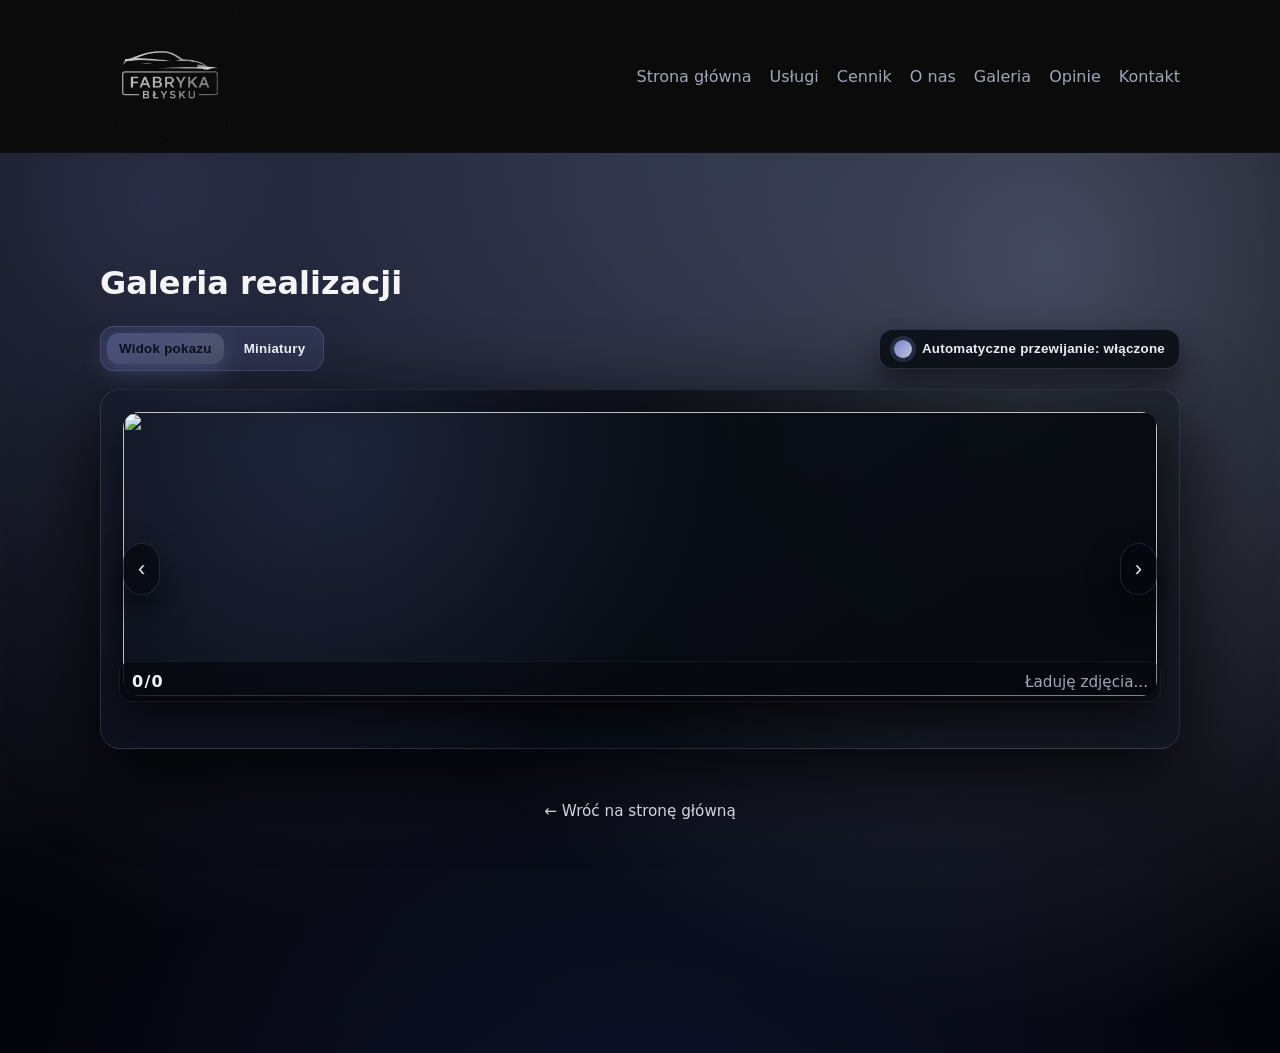
==== gallery.html @ 0827784a "Upload wersji WEBP projektu fabryka_blysku" ====
<!DOCTYPE html>
<html lang="pl">
<head>
    <meta charset="UTF-8">
    <title>Galeria - Fabryka Błysku</title>
    <meta name="viewport" content="width=device-width, initial-scale=1">
    <link rel="icon" type="image/svg+xml" href="assets/favicon.svg">
    <link rel="stylesheet" href="style.css">
    <style>
        .gallery-page {
            min-height: 100vh;
            background:
                radial-gradient(circle at 12% 5%, rgba(158, 167, 255, 0.22) 0, transparent 52%),
                radial-gradient(circle at 82% 12%, rgba(192, 203, 255, 0.32) 0, transparent 58%),
                radial-gradient(circle at 50% 120%, rgba(37, 46, 113, 0.35) 0, transparent 55%);
            color: var(--color-text, #e5e7eb);
            padding-top: 90px;
            padding-bottom: 40px;
        }

        .gallery-wrapper {
            max-width: 1120px;
            margin: 0 auto;
            padding: 0 20px;
        }

        .gallery-header {
            margin-bottom: 24px;
        }

        .gallery-header h1 {
            font-size: 2rem;
            margin-bottom: 8px;
        }

        .gallery-header p {
            color: var(--color-text-muted, #9ca3af);
            max-width: 48rem;
        }

        .gallery-shell {
            display: flex;
            flex-direction: column;
            gap: 18px;
        }

        .gallery-toolbar {
            display: flex;
            justify-content: space-between;
            align-items: center;
            gap: 14px;
            flex-wrap: wrap;
        }

        .gallery-autoplay-toggle {
            display: inline-flex;
            align-items: center;
            gap: 10px;
            background: rgba(5, 8, 14, 0.78);
            border: 1px solid rgba(148, 163, 255, 0.22);
            color: var(--color-primary-strong, #e5e7eb);
            padding: 10px 14px;
            border-radius: 14px;
            cursor: pointer;
            box-shadow: 0 14px 30px rgba(0, 0, 0, 0.55);
            font-weight: 700;
            letter-spacing: 0.02em;
            transition: background 0.2s ease, transform 0.2s ease, box-shadow 0.2s ease;
        }

        .gallery-autoplay-toggle[aria-pressed="false"] {
            background: rgba(5, 8, 14, 0.5);
            color: var(--color-text-muted, #9ca3af);
        }

        .gallery-autoplay-toggle:hover {
            transform: translateY(-1px);
            box-shadow: 0 18px 40px rgba(0, 0, 0, 0.75);
        }

        .toggle-dot {
            width: 18px;
            height: 18px;
            border-radius: 999px;
            background: linear-gradient(135deg, rgba(148, 163, 255, 0.8), rgba(224, 231, 255, 0.9));
            box-shadow: 0 0 0 4px rgba(148, 163, 255, 0.18);
        }

        .gallery-autoplay-toggle[aria-pressed="false"] .toggle-dot {
            background: rgba(255, 255, 255, 0.4);
            box-shadow: 0 0 0 4px rgba(255, 255, 255, 0.12);
        }

        .gallery-view-switch {
            display: inline-flex;
            gap: 8px;
            background: rgba(148, 163, 255, 0.12);
            padding: 6px;
            border-radius: 14px;
            border: 1px solid rgba(192, 203, 255, 0.16);
        }

        .gallery-chip {
            border: none;
            background: transparent;
            color: var(--color-primary-strong, #e5e7eb);
            padding: 8px 12px;
            border-radius: 12px;
            cursor: pointer;
            font-weight: 600;
            letter-spacing: 0.02em;
            transition: background 0.18s ease, transform 0.18s ease, color 0.18s ease;
        }

        .gallery-chip.is-active {
            background: linear-gradient(135deg, rgba(148, 163, 255, 0.28), rgba(224, 231, 255, 0.18));
            color: #0b1020;
            box-shadow: 0 10px 26px rgba(148, 163, 255, 0.26);
        }

        .gallery-slider {
            position: relative;
            border-radius: 20px;
            overflow: hidden;
            background: radial-gradient(circle at 12% 18%, rgba(148, 163, 255, 0.18), transparent 42%),
                        radial-gradient(circle at 86% 6%, rgba(255, 255, 255, 0.12), transparent 50%),
                        linear-gradient(145deg, rgba(5, 8, 14, 0.94), rgba(10, 15, 26, 0.96));
            box-shadow: 0 24px 80px rgba(0, 0, 0, 0.85);
            border: 1px solid rgba(192, 203, 255, 0.12);
            display: grid;
            grid-template-rows: 1fr auto;
            height: var(--active-height, auto);
            max-height: min(88vh, 820px);
            min-height: 360px;
            transition: height 0.35s ease;
        }

        .gallery-visual {
            position: relative;
            width: 100%;
            height: 100%;
            display: grid;
            place-items: center;
            padding: clamp(12px, 2vw, 22px);
        }

        #gallery-active-image {
            width: 100%;
            height: 100%;
            max-width: 100%;
            max-height: 100%;
            object-fit: contain !important;
            object-position: center center;
            border-radius: 16px;
            background: radial-gradient(circle at 20% 16%, rgba(148, 163, 255, 0.15), transparent 44%),
                        linear-gradient(145deg, rgba(10, 15, 24, 0.9), rgba(5, 8, 14, 0.94));
            box-shadow: 0 18px 48px rgba(0, 0, 0, 0.85);
            display: block;
        }

        .gallery-caption {
            position: absolute;
            left: 18px;
            right: 18px;
            bottom: 16px;
            display: flex;
            justify-content: space-between;
            align-items: center;
            gap: 12px;
            background: linear-gradient(90deg, rgba(5, 8, 14, 0.85), rgba(5, 8, 14, 0.3));
            border-radius: 12px;
            padding: 10px 12px;
            border: 1px solid rgba(255, 255, 255, 0.06);
        }

        .gallery-counter {
            font-weight: 700;
            color: var(--color-primary-strong, #e5e7eb);
            letter-spacing: 0.08em;
        }

        .gallery-name {
            color: var(--color-text-muted, #9ca3af);
            font-size: 0.95rem;
            white-space: nowrap;
            overflow: hidden;
            text-overflow: ellipsis;
        }

        .gallery-slider-nav {
            position: absolute;
            inset: 0;
            display: flex;
            align-items: center;
            justify-content: space-between;
            pointer-events: none;
            padding: 14px;
        }

        .gallery-arrow {
            pointer-events: auto;
            border: none;
            background: rgba(5, 8, 14, 0.72);
            padding: 12px 14px;
            border-radius: 999px;
            color: #e5e7eb;
            font-size: 22px;
            cursor: pointer;
            margin: 0 8px;
            transition: background 0.2s, transform 0.2s, box-shadow 0.2s;
            border: 1px solid rgba(148, 163, 255, 0.18);
            box-shadow: 0 16px 30px rgba(0, 0, 0, 0.6);
        }

        .gallery-arrow:hover {
            background: rgba(5, 8, 14, 0.95);
            transform: translateY(-1px);
            box-shadow: 0 20px 36px rgba(0, 0, 0, 0.75);
        }

        .gallery-dots {
            display: flex;
            gap: 8px;
            justify-content: center;
            padding: 12px 14px 18px;
        }

        .gallery-dot {
            width: 10px;
            height: 10px;
            border-radius: 999px;
            background: rgba(148, 163, 255, 0.25);
            border: 1px solid rgba(192, 203, 255, 0.12);
            transition: transform 0.18s ease, background 0.18s ease;
        }

        .gallery-dot.is-active {
            transform: scale(1.2);
            background: linear-gradient(135deg, rgba(148, 163, 255, 0.9), rgba(224, 231, 255, 0.75));
        }

        .gallery-thumbs {
            display: grid;
            grid-template-columns: repeat(auto-fill, minmax(160px, 1fr));
            gap: 12px;
            margin-top: 6px;
        }

        .gallery-thumb {
            position: relative;
            border-radius: 14px;
            overflow: hidden;
            border: 1px solid rgba(148, 163, 255, 0.3);
            background: linear-gradient(145deg, rgba(5, 8, 14, 0.98), rgba(12, 18, 30, 0.92));
            padding: 6px;
            cursor: pointer;
            transition: transform 0.16s ease, box-shadow 0.16s ease, border-color 0.16s ease;
            display: grid;
            place-items: center;
        }

        .gallery-thumb img {
            width: 100%;
            height: 100%;
            object-fit: cover;
            border-radius: 10px;
        }

        .gallery-thumb:hover {
            transform: translateY(-3px);
            border-color: rgba(224, 231, 255, 0.55);
            box-shadow: 0 16px 32px rgba(0, 0, 0, 0.7);
        }

        .gallery-thumb.is-active::after {
            content: "";
            position: absolute;
            inset: 6px;
            border: 2px solid rgba(224, 231, 255, 0.8);
            border-radius: 10px;
            pointer-events: none;
            box-shadow: 0 10px 26px rgba(148, 163, 255, 0.5);
        }

        .gallery-empty {
            color: var(--color-text-muted, #9ca3af);
            text-align: center;
            grid-column: 1 / -1;
        }

        .gallery-back {
            margin-top: 28px;
            text-align: center;
        }

        .gallery-back a {
            text-decoration: none;
            color: var(--color-primary-strong, #e5e7eb);
            font-size: 0.95rem;
        }

        @media (max-width: 900px) {
            .gallery-slider {
                aspect-ratio: var(--active-ratio, 4 / 3);
            }
        }

        @media (max-width: 768px) {
            .gallery-header h1 {
                font-size: 1.4rem;
            }
            .gallery-toolbar {
                align-items: flex-start;
            }
            .gallery-hint {
                font-size: 0.9rem;
            }
            .gallery-thumb {
                padding: 4px;
            }
        }
    </style>
</head>
<body class="body-gallery">
    <header class="site-header">
        <nav class="nav" aria-label="Główna nawigacja">
            <div class="nav-logo">
                <a href="index.html" aria-label="Powrót na stronę główną">
                    <img src="assets/img/logo-fabryka-blysku.png" alt="Fabryka Błysku - logo" class="logo-img">
                </a>
            </div>
            <button class="nav-toggle" aria-label="Otwórz menu" aria-expanded="false">
                <span class="nav-toggle-bar"></span>
                <span class="nav-toggle-bar"></span>
                <span class="nav-toggle-bar"></span>
            </button>
            <ul class="nav-links">
                <li><a href="index.html#start">Strona główna</a></li>
                <li><a href="index.html#uslugi">Usługi</a></li>
                <li><a href="index.html#cennik">Cennik</a></li>
                <li><a href="index.html#onas">O nas</a></li>
                <li><a href="gallery.html">Galeria</a></li>
                <li><a href="index.html#opinie">Opinie</a></li>
                <li><a href="index.html#kontakt">Kontakt</a></li>
            </ul>
        </nav>
    </header>

    <main class="gallery-page">
        <div class="gallery-wrapper">
            <header class="gallery-header">
                <h1>Galeria realizacji</h1>
            </header>

            <section aria-label="Pokaz slajdów z realizacjami" class="gallery-shell">
                <div class="gallery-toolbar">
                    <div class="gallery-view-switch" role="group" aria-label="Przełącz widok galerii">
                        <button class="gallery-chip is-active" type="button" data-view="slider">Widok pokazu</button>
                        <button class="gallery-chip" type="button" data-view="grid">Miniatury</button>
                    </div>
                    <button class="gallery-autoplay-toggle" type="button" aria-pressed="true" aria-label="Przełącz automatyczne przewijanie">
                        <span class="toggle-dot" aria-hidden="true"></span>
                        Automatyczne przewijanie: włączone
                    </button>
                </div>

                <div class="gallery-slider" id="gallery-slider" aria-live="polite">
                    <div class="gallery-visual">
                        <img id="gallery-active-image" src="" alt="" loading="lazy">
                        <div class="gallery-caption">
                            <span class="gallery-counter" id="gallery-counter">0/0</span>
                            <span class="gallery-name" id="gallery-name">Ładuję zdjęcia...</span>
                        </div>
                    </div>

                    <div class="gallery-slider-nav">
                        <button class="gallery-arrow" type="button" data-direction="prev" aria-label="Poprzednie zdjęcie">‹</button>
                        <button class="gallery-arrow" type="button" data-direction="next" aria-label="Następne zdjęcie">›</button>
                    </div>
                    <div class="gallery-dots" id="gallery-dots" aria-hidden="true"></div>
                </div>

                <div class="gallery-thumbs" id="gallery-thumbs" aria-label="Miniatury realizacji"></div>
            </section>

            <div class="gallery-back">
                <a href="index.html#start">← Wróć na stronę główną</a>
            </div>
        </div>
    </main>

    <script src="script.js"></script>
    <script src="gallery.js"></script>
</body>
</html>
---- style.css ----
﻿/* Zmienne i reset */
:root {
    --color-bg: #05070a;
    --color-bg-elevated: #0b0f16;
    --color-bg-soft: #10151f;
    --color-primary: #e0e7ff;
    --color-primary-strong: #f5f7ff;
    --color-accent: #9ea7ff;
    --color-accent-strong: #c0cbff;
    --color-silver: #c0c4d2;
    --color-border: #242a36;
    --color-text: #f5f5f7;
    --color-text-muted: #a1a7b7;
    --shadow-soft: 0 18px 40px rgba(0, 0, 0, 0.6);
    --radius-md: 12px;
    --radius-lg: 20px;
    --radius-pill: 999px;

    --font-sans: system-ui, -apple-system, BlinkMacSystemFont, "Segoe UI", sans-serif;

    --transition-fast: 0.18s ease-out;
    --transition-med: 0.28s ease-out;

    --container-width: 1120px;
}

*,
*::before,
*::after {
    box-sizing: border-box;
}

html {
    scroll-behavior: smooth;
}

body {
    margin: 0;
    font-family: var(--font-sans);
    background: radial-gradient(circle at top, #121725 0, #05070a 55%, #020308 100%);
    color: var(--color-text);
    -webkit-font-smoothing: antialiased;
}

/* Kontener */

.container {
    max-width: var(--container-width);
    margin: 0 auto;
    padding-inline: 20px;
}

/* Sekcje */

.section {
    padding: 80px 0;
    position: relative;
}

.section-header {
    margin: 0 auto 32px;
    text-align: center;
}

.section-header h2 {
    font-size: 1.8rem;
    letter-spacing: 0.08em;
    text-transform: uppercase;
    margin: 0 0 10px;
    color: var(--color-primary-strong);
}

.section-header p {
    margin: 0;
    color: var(--color-text-muted);
}

/* Observed sections - animacje wejĹ›cia */

.js-observe {
    opacity: 0;
    transform: translateY(40px) scale(0.98);
    transition:
        opacity var(--transition-med),
        transform var(--transition-med);
}

.js-observe.in-view {
    opacity: 1;
    transform: translateY(0) scale(1);
}

/* Header / nawigacja */

.site-header {
    position: sticky;
    top: 0;
    z-index: 1000;
    backdrop-filter: blur(16px);
    background: #0b0b0b;
    border-bottom: 1px solid rgba(255, 255, 255, 0.02);
}

.nav {
    max-width: var(--container-width);
    margin: 0 auto;
    padding: 6px 20px;
    display: flex;
    align-items: center;
    justify-content: space-between;
}

/* Logo */

.nav-logo {
    display: flex;
    align-items: center;
    gap: 10px;
}

.logo-img {
    height: 64px;
    width: auto;
    display: block;
}

/* Menu desktop */

.nav-links {
    list-style: none;
    margin: 0;
    padding: 0;
    display: none;
    gap: 18px;
    align-items: center;
}

.nav-links a {
    text-decoration: none;
    color: var(--color-text-muted);
    font-size: 1rem;
    position: relative;
    padding: 6px 0;
}

.nav-links a::after {
    content: "";
    position: absolute;
    left: 0;
    bottom: 0;
    width: 0;
    height: 2px;
    border-radius: var(--radius-pill);
    background: linear-gradient(90deg, var(--color-accent), var(--color-primary-strong));
    transition: width var(--transition-fast);
}

.nav-links a:hover,
.nav-links a:focus-visible {
    color: var(--color-primary-strong);
}

.nav-links a:hover::after,
.nav-links a:focus-visible::after {
    width: 100%;
}

/* Hamburger */

.nav-toggle {
    border: none;
    background: transparent;
    padding: 6px;
    border-radius: 999px;
    display: inline-flex;
    flex-direction: column;
    justify-content: center;
    gap: 5px;
    cursor: pointer;
}

.nav-toggle-bar {
    width: 20px;
    height: 2px;
    border-radius: 999px;
    background: var(--color-primary);
    transition: transform 0.18s ease-out, opacity 0.18s ease-out;
}

/* Mobilne menu */

body.nav-open .nav-links {
    position: absolute;
    inset: 100% 10px auto 10px;
    background: rgba(5, 7, 10, 0.98);
    border-radius: 0 0 16px 16px;
    box-shadow: 0 24px 40px rgba(0, 0, 0, 0.8);
    display: flex;
    flex-direction: column;
    padding: 10px 16px 16px;
}

body.nav-open .nav-toggle-bar:nth-child(1) {
    transform: translateY(7px) rotate(45deg);
}

body.nav-open .nav-toggle-bar:nth-child(2) {
    opacity: 0;
}

body.nav-open .nav-toggle-bar:nth-child(3) {
    transform: translateY(-7px) rotate(-45deg);
}

/* HERO */

.hero {
    position: relative;
    min-height: calc(100vh - 62px);
    display: flex;
    align-items: center;
    overflow: hidden;
    padding: 0 0 60px;
}

.hero-bg-layer {
    position: absolute;
    inset: 0;
    z-index: -1;
    background:
        radial-gradient(circle at 10% 0, rgba(158, 167, 255, 0.16) 0, transparent 55%),
        radial-gradient(circle at 80% 10%, rgba(192, 203, 255, 0.22) 0, transparent 52%),
        radial-gradient(circle at 50% 120%, rgba(37, 46, 113, 0.35) 0, transparent 55%);
    mix-blend-mode: screen;
    pointer-events: none;
    opacity: 0.9;
}

/* Dodatkowy glow po prawej stronie */
.hero-glow {
    position: absolute;
    z-index: 0;
    right: -16%;
    bottom: -30%;
    width: 520px;
    height: 520px;
    background:
        radial-gradient(circle at 30% 20%, rgba(240, 244, 255, 0.22), transparent 60%),
        radial-gradient(circle at 70% 80%, rgba(107, 114, 255, 0.38), transparent 65%);
    filter: blur(4px);
    opacity: 0.85;
    pointer-events: none;
}

.hero-inner {
    position: relative;
    width: 100%;
    z-index: 2;
}

.hero-content {
    max-width: 42rem;
    margin: 0 auto;
    padding-inline: 20px;
}

.hero h1 {
    font-size: 2.1rem;
    margin: 0 0 16px;
    letter-spacing: 0.06em;
    text-transform: uppercase;
}

.hero-subtitle {
    margin: 0 0 24px;
    color: var(--color-text-muted);
    font-size: 1rem;
    line-height: 1.6;
}

.hero-cta {
    display: flex;
    flex-wrap: wrap;
    gap: 12px;
}

/* Przyciski */

.btn {
    border-radius: var(--radius-pill);
    padding: 10px 22px;
    border: 1px solid transparent;
    font-size: 0.9rem;
    font-weight: 500;
    cursor: pointer;
    display: inline-flex;
    align-items: center;
    justify-content: center;
    gap: 6px;
    transition:
        transform var(--transition-fast),
        box-shadow var(--transition-fast),
        background var(--transition-fast),
        border-color var(--transition-fast),
        color var(--transition-fast);
    text-decoration: none;
}

.btn-primary {
    background: radial-gradient(circle at top left, #f5f7ff, #c0cbff);
    color: #05070a;
    box-shadow: var(--shadow-soft);
}

.btn-primary:hover,
.btn-primary:focus-visible {
    transform: translateY(-2px) scale(1.02);
    box-shadow: 0 26px 46px rgba(0, 0, 0, 0.88);
}

.btn-secondary {
    background: rgba(10, 16, 28, 0.9);
    border-color: rgba(192, 203, 255, 0.4);
    color: var(--color-primary-strong);
}

.btn-secondary:hover,
.btn-secondary:focus-visible {
    background: rgba(16, 22, 38, 0.95);
    border-color: rgba(224, 231, 255, 0.95);
    transform: translateY(-2px) scale(1.02);
}

/* Specjalny przycisk kontaktu */

.contact-call-btn {
    margin-top: 18px;
    padding-inline: 26px;
    font-weight: 600;
    color: #05070a !important;
    text-decoration: none !important;
}

/* USĹUGI */

.section-services .services-grid {
    display: grid;
    grid-template-columns: minmax(0, 1fr);
    gap: 18px;
}

.service-card {
    background: linear-gradient(145deg, rgba(11, 15, 22, 0.96), rgba(6, 9, 15, 0.98));
    border-radius: var(--radius-lg);
    border: 1px solid rgba(192, 196, 210, 0.08);
    padding: 20px 18px;
    box-shadow: 0 18px 40px rgba(0, 0, 0, 0.75);
    display: flex;
    flex-direction: column;
    gap: 8px;
    transition:
        transform 0.22s ease-out,
        box-shadow 0.22s ease-out,
        border-color 0.22s ease-out,
        background 0.22s ease-out;
}

.service-card:hover {
    transform: translateY(-6px) scale(1.03);
    box-shadow: 0 30px 60px rgba(0, 0, 0, 0.95);
    border-color: rgba(192, 203, 255, 0.35);
    background: linear-gradient(145deg, rgba(15, 20, 34, 0.98), rgba(6, 9, 15, 0.98));
}

.service-icon {
    margin-bottom: 4px;
}

.service-card h3 {
    margin: 0 0 4px;
    font-size: 1.1rem;
}

.service-card p {
    margin: 0 0 10px;
    color: var(--color-text-muted);
    font-size: 0.9rem;
}

.service-btn {
    align-self: flex-start;
    border-radius: var(--radius-pill);
    border: 1px solid rgba(158, 167, 255, 0.6);
    padding: 6px 12px;
    background: transparent;
    color: var(--color-accent-strong);
    font-size: 0.8rem;
    cursor: pointer;
    text-transform: uppercase;
    letter-spacing: 0.08em;
    font-weight: 500;
    transition:
        background var(--transition-fast),
        color var(--transition-fast),
        transform var(--transition-fast),
        box-shadow var(--transition-fast);
}

.service-btn:hover,
.service-btn:focus-visible {
    background: radial-gradient(circle at top left, rgba(158, 167, 255, 0.25), rgba(11, 15, 22, 0.96));
    transform: translateY(-1px);
    box-shadow: 0 8px 24px rgba(0, 0, 0, 0.75);
}

/* Ikony wektorowe - rĂłĹĽne ksztaĹ‚ty */

.icon {
    display: inline-block;
    width: 34px;
    height: 22px;
    border-radius: 999px;
    border: 1px solid rgba(192, 203, 255, 0.75);
    position: relative;
}

.icon::after {
    content: "";
    position: absolute;
    inset: 4px;
    border-radius: inherit;
    border: 1px solid rgba(192, 203, 255, 0.4);
}

/* Mycie - fale */
.icon-wash::before {
    content: "";
    position: absolute;
    left: 5px;
    right: 5px;
    bottom: 4px;
    height: 6px;
    border-radius: 999px;
    background: linear-gradient(90deg, #60a5fa, #a5b4fc);
}

/* WnÄ™trze - fotel */
.icon-interior::before {
    content: "";
    position: absolute;
    left: 7px;
    top: 5px;
    width: 12px;
    height: 10px;
    border-radius: 6px 6px 4px 4px;
    border: 2px solid #a5b4fc;
}

/* Tapicerka - krople */
.icon-upholstery::before {
    content: "";
    position: absolute;
    left: 8px;
    top: 4px;
    width: 6px;
    height: 10px;
    border-radius: 999px;
    background: radial-gradient(circle at 30% 0, #e5e7eb, #a5b4fc);
}
.icon-upholstery::after {
    content: "";
    position: absolute;
    right: 8px;
    top: 7px;
    width: 5px;
    height: 8px;
    border-radius: 999px;
    background: radial-gradient(circle at 30% 0, #e5e7eb, #818cf8);
}

/* Detailing - promieĹ„ polerki */
.icon-detailing::before {
    content: "";
    position: absolute;
    left: 6px;
    top: 4px;
    width: 20px;
    height: 20px;
    border-radius: 999px;
    border: 2px solid rgba(248, 250, 252, 0.85);
    box-shadow: 0 0 8px rgba(248, 250, 252, 0.6);
}

/* PPF - tarcza */
.icon-ppf::before {
    content: "";
    position: absolute;
    inset: 5px 8px 5px 8px;
    border-radius: 8px;
    border: 2px solid #4f46e5;
}

/* Pakiety - stos kart */
.icon-packages::before {
    content: "";
    position: absolute;
    inset: 6px 10px 8px 6px;
    border-radius: 6px;
    border: 1px solid #a5b4fc;
}
.icon-packages::after {
    content: "";
    position: absolute;
    inset: 4px 6px 10px 10px;
    border-radius: 6px;
    border: 1px solid rgba(148, 163, 184, 0.7);
}

/* ZespĂłĹ‚ */
.icon-team::before {
    content: "";
    position: absolute;
    left: 6px;
    bottom: 5px;
    width: 8px;
    height: 8px;
    border-radius: 999px;
    border: 2px solid #e5e7eb;
}
.icon-team::after {
    content: "";
    position: absolute;
    right: 6px;
    bottom: 5px;
    width: 8px;
    height: 8px;
    border-radius: 999px;
    border: 2px solid #a5b4fc;
}

/* Chemia */
.icon-chemistry::before {
    content: "";
    position: absolute;
    left: 11px;
    top: 3px;
    width: 10px;
    height: 14px;
    border-radius: 2px 2px 8px 8px;
    border: 2px solid #a5b4fc;
}

/* Detale */
.icon-detail::before {
    content: "";
    position: absolute;
    left: 9px;
    top: 6px;
    width: 14px;
    height: 10px;
    border-radius: 6px;
    border: 2px solid #e5e7eb;
    box-shadow: 0 0 8px rgba(248, 250, 252, 0.6);
}

/* O NAS */

.section-about .about-content {
    display: grid;
    grid-template-columns: minmax(0, 1fr);
    gap: 22px;
    margin-top: 10px;
}

.about-text p {
    margin: 0 0 10px;
    color: var(--color-text-muted);
}

.about-highlights {
    list-style: none;
    margin: 0;
    padding: 0;
    display: grid;
    gap: 14px;
}

.about-highlights li {
    display: grid;
    grid-template-columns: auto minmax(0, 1fr);
    gap: 10px;
    padding: 12px 14px;
    border-radius: var(--radius-md);
    border: 1px solid rgba(192, 196, 210, 0.16);
    background: radial-gradient(circle at top left, rgba(158, 167, 255, 0.16), rgba(9, 12, 20, 0.98));
    transition:
        transform var(--transition-med),
        box-shadow var(--transition-med);
}

.about-highlights li:hover {
    transform: translateY(-4px) scale(1.02);
    box-shadow: 0 22px 44px rgba(0, 0, 0, 0.9);
}

.about-icon {
    font-size: 1.4rem;
    align-self: flex-start;
}

/* GALERIA */

.section-gallery .gallery-grid {
    display: grid;
    grid-template-columns: repeat(2, minmax(0, 1fr));
    gap: 10px;
}

.gallery-item {
    margin: 0;
}

.gallery-placeholder {
    border-radius: 14px;
    border: 1px dashed rgba(158, 167, 255, 0.5);
    padding: 40px 10px;
    text-align: center;
    font-size: 0.9rem;
    color: var(--color-text-muted);
    background: linear-gradient(135deg, rgba(12, 16, 26, 0.98), rgba(6, 9, 15, 0.98));
}

/* CENNIK */

.section-pricing .pricing-categories,
.section-pricing .pricing-extras,
.section-pricing .pricing-winter {
    margin-bottom: 28px;
}

.pricing-table-wrapper {
    border-radius: var(--radius-lg);
    overflow: hidden;
    border: 1px solid rgba(192, 196, 210, 0.18);
    background: rgba(6, 9, 15, 0.96);
    box-shadow: 0 16px 36px rgba(0, 0, 0, 0.8);
}

.pricing-table-scroll {
    overflow-x: auto;
    scrollbar-width: thin;
}

.pricing-table {
    width: 100%;
    border-collapse: collapse;
    font-size: 0.95rem;
}

.pricing-table th,
.pricing-table td {
    padding: 12px 14px;
    border-bottom: 1px solid rgba(36, 42, 54, 0.9);
}

.pricing-table th {
    text-align: left;
    background: rgba(14, 20, 32, 0.98);
    font-weight: 500;
    color: var(--color-primary-strong);
}

.pricing-table tbody tr:nth-child(even) {
    background: rgba(12, 17, 28, 0.9);
}

.pricing-table tbody tr:hover {
    background: rgba(18, 22, 34, 0.96);
}

.pricing-table-block + .pricing-table-block {
    margin-top: 16px;
}

.pricing-table-block h4 {
    margin: 0;
    padding: 12px 14px;
    font-size: 1.05rem;
    background: rgba(14, 20, 32, 0.96);
    color: var(--color-heading);
    border-bottom: 1px solid rgba(36, 42, 54, 0.9);
}

.pricing-name {
    font-weight: 600;
    color: var(--color-heading);
}

.pricing-note {
    margin-top: 4px;
    font-size: 0.85rem;
    color: var(--color-text-muted);
}

.pricing-loading {
    padding: 16px 14px;
    font-size: 0.9rem;
    color: var(--color-text-muted);
}

@media (max-width: 720px) {
    .pricing-table th,
    .pricing-table td {
        padding: 10px 12px;
        font-size: 0.92rem;
    }
}

/* UsĹ‚ugi dodatkowe */

.pricing-extras-grid {
    display: grid;
    grid-template-columns: repeat(auto-fit, minmax(260px, 1fr));
    gap: 14px;
}

.pricing-extra-item {
    border-radius: var(--radius-md);
    border: 1px solid rgba(192, 196, 210, 0.16);
    background: linear-gradient(135deg, rgba(10, 14, 24, 0.98), rgba(5, 7, 12, 0.98));
    padding: 12px 14px;
    display: flex;
    flex-direction: column;
    gap: 6px;
    font-size: 0.95rem;
    box-shadow: 0 10px 26px rgba(0, 0, 0, 0.65);
    transition:
        transform 0.22s ease,
        box-shadow 0.22s ease,
        border-color 0.22s ease,
        background 0.22s ease;
}

.pricing-extra-item:hover,
.pricing-extra-item:focus-visible {
    transform: translateY(-4px);
    box-shadow: 0 22px 40px rgba(0, 0, 0, 0.85);
    border-color: rgba(192, 203, 255, 0.35);
    background: linear-gradient(135deg, rgba(14, 18, 30, 0.98), rgba(5, 7, 12, 0.98));
    outline: none;
}

.pricing-extra-name {
    margin: 0;
    font-size: 1rem;
    color: var(--color-text);
}

.pricing-extra-price {
    font-weight: 700;
    color: var(--color-primary-strong);
}

.pricing-extra-note {
    color: var(--color-text-muted);
    font-size: 0.9rem;
    line-height: 1.4;
}

/* Pakiety zimowe */

.pricing-winter-info {
    margin: 0 0 10px;
    color: var(--color-text-muted);
    font-size: 0.9rem;
}

.pricing-winter-grid {
    display: grid;
    grid-template-columns: minmax(0, 1fr);
    gap: 12px;
}

.pricing-winter-item {
    border-radius: var(--radius-md);
    border: 1px solid rgba(192, 196, 210, 0.16);
    background: linear-gradient(135deg, rgba(12, 16, 26, 0.98), rgba(6, 9, 15, 0.98));
    padding: 12px 14px;
    font-size: 0.9rem;
    box-shadow: 0 10px 26px rgba(0, 0, 0, 0.6);
    transition:
        transform 0.22s ease,
        box-shadow 0.22s ease,
        border-color 0.22s ease,
        background 0.22s ease;
}

.pricing-winter-item:hover,
.pricing-winter-item:focus-visible {
    transform: translateY(-4px);
    box-shadow: 0 22px 40px rgba(0, 0, 0, 0.85);
    border-color: rgba(192, 203, 255, 0.32);
    background: linear-gradient(135deg, rgba(16, 22, 34, 0.98), rgba(6, 9, 15, 0.98));
    outline: none;
}

/* OPINIE */

.section-reviews .reviews-grid {
    display: grid;
    grid-template-columns: repeat(auto-fit, minmax(260px, 1fr));
    gap: 16px;
}

.review-card {
    border-radius: var(--radius-lg);
    border: 1px solid rgba(192, 196, 210, 0.2);
    background:
        radial-gradient(circle at 12% 0%, rgba(158, 167, 255, 0.15), transparent 42%),
        linear-gradient(155deg, rgba(12, 16, 26, 0.98), rgba(6, 9, 15, 0.98));
    padding: 16px 14px;
    box-shadow: 0 14px 32px rgba(0, 0, 0, 0.8);
    font-size: 0.9rem;
    transition:
        transform 0.22s ease-out,
        box-shadow 0.22s ease-out,
        border-color 0.22s ease-out;
}

.review-card:hover {
    transform: translateY(-5px) scale(1.02);
    box-shadow: 0 26px 52px rgba(0, 0, 0, 0.96);
    border-color: rgba(224, 231, 255, 0.45);
}

.review-header {
    display: flex;
    align-items: center;
    gap: 12px;
    margin-bottom: 10px;
}

.review-avatar {
    width: 40px;
    height: 40px;
    border-radius: 50%;
    overflow: hidden;
    background: radial-gradient(circle at 30% 30%, rgba(148, 163, 255, 0.25), rgba(12, 16, 26, 0.95));
    display: grid;
    place-items: center;
    color: #facc15;
    font-weight: 700;
    border: 1px solid rgba(192, 203, 255, 0.25);
}

.review-avatar img {
    width: 100%;
    height: 100%;
    object-fit: cover;
}

.review-meta {
    display: flex;
    flex-direction: column;
    gap: 2px;
}

.review-meta strong {
    color: var(--color-primary-strong);
}

.review-meta span {
    color: var(--color-text-muted);
    font-size: 0.85rem;
}

.review-source {
    margin-left: auto;
    background: rgba(148, 163, 255, 0.16);
    color: var(--color-primary-strong);
    padding: 6px 10px;
    border-radius: 999px;
    font-size: 0.8rem;
    border: 1px solid rgba(192, 203, 255, 0.2);
    letter-spacing: 0.04em;
}

.review-text {
    margin: 0 0 10px;
    color: var(--color-text-muted);
}

.review-rating {
    margin: 0;
    color: #facc15;
    letter-spacing: 2px;
    display: flex;
    align-items: center;
    gap: 10px;
    flex-wrap: wrap;
}

.review-link {
    color: var(--color-primary-strong);
    font-size: 0.85rem;
}

.reviews-loading {
    grid-column: 1 / -1;
    text-align: center;
    color: var(--color-text-muted);
}

/* KONTAKT */

.section-contact .contact-layout {
    display: grid;
    grid-template-columns: minmax(0, 1fr);
    gap: 20px;
    margin-bottom: 22px;
}

.contact-info {
    background: linear-gradient(150deg, rgba(11, 15, 22, 0.98), rgba(6, 9, 15, 0.98));
    border-radius: var(--radius-lg);
    padding: 18px 16px;
    border: 1px solid rgba(192, 196, 210, 0.18);
    box-shadow: 0 16px 34px rgba(0, 0, 0, 0.9);
}

.contact-block + .contact-block {
    margin-top: 10px;
}

.contact-block h3 {
    margin: 0 0 4px;
    font-size: 1rem;
}

.contact-block p {
    margin: 0;
    font-size: 0.9rem;
    color: var(--color-text-muted);
}

.contact-info a {
    color: var(--color-accent-strong);
    text-decoration: none;
}

.contact-info a:hover,
.contact-info a:focus-visible {
    text-decoration: underline;
}

.contact-form-wrapper {
    border-radius: var(--radius-lg);
    padding: 18px 16px;
    border: 1px solid rgba(192, 196, 210, 0.18);
    background: linear-gradient(145deg, rgba(11, 15, 22, 0.98), rgba(6, 9, 15, 0.99));
    box-shadow: 0 16px 34px rgba(0, 0, 0, 0.9);
}

.contact-form-wrapper h3 {
    margin: 0 0 14px;
    font-size: 1.05rem;
}

.form-field {
    margin-bottom: 10px;
}

.form-field label {
    display: block;
    font-size: 0.85rem;
    margin-bottom: 4px;
    color: var(--color-text-muted);
}

.field-required {
    color: #fecaca;
}

.form-field input,
.form-field textarea {
    width: 100%;
    padding: 8px 10px;
    border-radius: 10px;
    border: 1px solid rgba(36, 42, 54, 0.96);
    background: rgba(3, 5, 10, 0.98);
    color: var(--color-text);
    font: inherit;
    outline: none;
    transition:
        border-color var(--transition-fast),
        box-shadow var(--transition-fast),
        background var(--transition-fast),
        transform var(--transition-fast);
}

.form-field input:focus-visible,
.form-field textarea:focus-visible {
    border-color: rgba(192, 203, 255, 0.7);
    box-shadow: 0 0 0 1px rgba(192, 203, 255, 0.5);
    background: rgba(5, 7, 14, 0.98);
    transform: translateY(-1px);
}

.form-message {
    margin-top: 8px;
    font-size: 0.85rem;
}

/* Mapka */

.map-wrapper {
    border-radius: var(--radius-lg);
    overflow: hidden;
    border: 1px solid rgba(192, 196, 210, 0.18);
    box-shadow: 0 16px 34px rgba(0, 0, 0, 0.9);
    background: #000;
    min-height: 220px;
    margin-top: 10px;
}

.map-wrapper iframe {
    width: 100%;
    min-height: 220px;
    border: 0;
}

/* Stopka */

.site-footer {
    border-top: 1px solid rgba(36, 42, 54, 0.9);
    padding: 14px 0 18px;
    background: #05070a;
    font-size: 0.85rem;
    color: var(--color-text-muted);
}

.footer-inner {
    display: flex;
    flex-direction: column;
    gap: 6px;
    align-items: flex-start;
    justify-content: space-between;
}

.footer-main {
    display: flex;
    flex-wrap: wrap;
    gap: 12px;
    align-items: baseline;
}

.footer-link {
    text-decoration: none;
    color: var(--color-accent-strong);
}

.footer-link:hover,
.footer-link:focus-visible {
    text-decoration: underline;
}

.footer-signature {
    margin: 0;
    font-size: 0.8rem;
}

.footer-signature span {
    color: var(--color-primary-strong);
}

.footer-email {
    color: var(--color-text-muted);
    text-decoration: none;
}

.footer-email:hover,
.footer-email:focus-visible {
    color: var(--color-accent-strong);
    text-decoration: underline;
}

/* Baner cookies */

.cookie-banner {
    position: fixed;
    inset: auto 12px 12px 12px;
    max-width: 420px;
    border-radius: var(--radius-lg);
    background: rgba(6, 9, 15, 0.98);
    border: 1px solid rgba(192, 196, 210, 0.28);
    padding: 12px 14px;
    font-size: 0.8rem;
    color: var(--color-text-muted);
    display: none;
    gap: 10px;
    align-items: center;
    box-shadow: 0 20px 40px rgba(0, 0, 0, 0.85);
    z-index: 1200;
}

.cookie-banner p {
    margin: 0 0 6px;
}

.cookie-banner a {
    color: var(--color-accent-strong);
}

.cookie-banner .btn {
    font-size: 0.8rem;
    padding-inline: 16px;
}

/* RESPONSYWNOĹšÄ† */

@media (min-width: 600px) {
    .section {
        padding-inline: 0;
    }

    .hero h1 {
        font-size: 2.8rem;
    }

    .section-gallery .gallery-grid {
        grid-template-columns: repeat(3, minmax(0, 1fr));
    }
}

@media (min-width: 768px) {
    .nav-links {
        display: flex;
    }

    .nav-toggle {
        display: none;
    }

    .hero-content {
        margin-left: 10%;
    }

    .section-services .services-grid {
        grid-template-columns: repeat(3, minmax(0, 1fr));
    }

    .section-about .about-content {
        grid-template-columns: 1.05fr 1.1fr;
    }

    .section-reviews .reviews-grid {
        grid-template-columns: repeat(auto-fit, minmax(260px, 1fr));
    }

    .section-contact .contact-layout {
        grid-template-columns: 1.05fr 1.1fr;
    }

    .footer-inner {
        flex-direction: row;
        align-items: center;
    }
}

@media (min-width: 1024px) {
    .hero h1 {
        font-size: 3.2rem;
    }

    .cookie-banner {
        inset: auto 24px 24px auto;
    }
}

/* WCAG - kontrast komunikatĂłw formularza */

.form-message.error {
    color: #fecaca;
}

.form-message.success {
    color: #bbf7d0;
}


/* === AUTO-UPDATES: Fabryka BĹ‚ysku custom tweaks === */

/* 1. WiÄ™ksze logo w nawigacji */
.logo-img {
    height: 120px;
}

/* 2. WiÄ™kszy hero heading + tekst + przyciski */
.hero h1 {
    font-size: 2.8rem;
    line-height: 1.15;
}

.hero-subtitle {
    font-size: 1.05rem;
    max-width: 40rem;
}

.hero-cta .btn {
    font-size: 1rem;
    padding: 12px 26px;
}

/* Desktop - jeszcze wiÄ™kszy nagĹ‚Ăłwek, ĹĽeby zapeĹ‚niÄ‡ przestrzeĹ„ */
@media (min-width: 768px) {
    .hero h1 {
        font-size: 3.6rem;
    }
}

@media (min-width: 1024px) {
    .hero h1 {
        font-size: 4.1rem;
    }
}

/* 3. UsuniÄ™cie kwadratowego "glowa" w rogu hero */
.hero-glow {
    display: none;
}


/* --- AUTO PATCH --- */
.logo-img { height: 140px !important; width: auto !important; }

.hero-glow, .hero-bg-box, .hero-bg-layer-extra {
    display: none !important;
}

.hero h1 {
    font-size: 4.2rem !important;
    line-height: 1.15 !important;
}

.hero-subtitle {
    font-size: 1.45rem !important;
    max-width: 650px !important;
}

.hero-cta .btn {
    font-size: 1.25rem !important;
    padding: 1.1rem 2.8rem !important;
}



/* --- CUSTOM TWEAKS (2025-11-16) --- */

/* Mniejsze nagłówki w sekcji hero */
.hero h1 {
    font-size: 2.6rem !important;
    line-height: 1.2 !important;
}

.hero-subtitle {
    font-size: 1.05rem !important;
}

/* Ikony Tabler w sekcji usług i o nas */
.service-icon {
    margin-bottom: 6px;
    width: 52px;
    height: 52px;
    border-radius: 999px;
    background: radial-gradient(circle at 30% 0, rgba(246, 248, 255, 0.14), rgba(148, 163, 255, 0.28));
    display: flex;
    align-items: center;
    justify-content: center;
}

.service-icon .ti {
    font-size: 1.5rem;
    color: var(--color-primary-strong);
}

.about-icon {
    font-size: 1.5rem;
    width: 44px;
    height: 44px;
    border-radius: 999px;
    background: radial-gradient(circle at 30% 0, rgba(246, 248, 255, 0.14), rgba(148, 163, 255, 0.28));
    display: inline-flex;
    align-items: center;
    justify-content: center;
    flex-shrink: 0;
}

.about-icon .ti {
    font-size: 1.3rem;
    color: var(--color-primary-strong);
}







/* Dekoracyjne bańki w sekcji hero - lekki efekt canvas */
.hero-bubbles-canvas {
    position: absolute;
    inset: 0;
    width: 100%;
    height: 100%;
    pointer-events: none;
    z-index: 1;
    mix-blend-mode: normal;
    filter: drop-shadow(0 4px 6px rgba(0, 0, 0, 0.3));
}
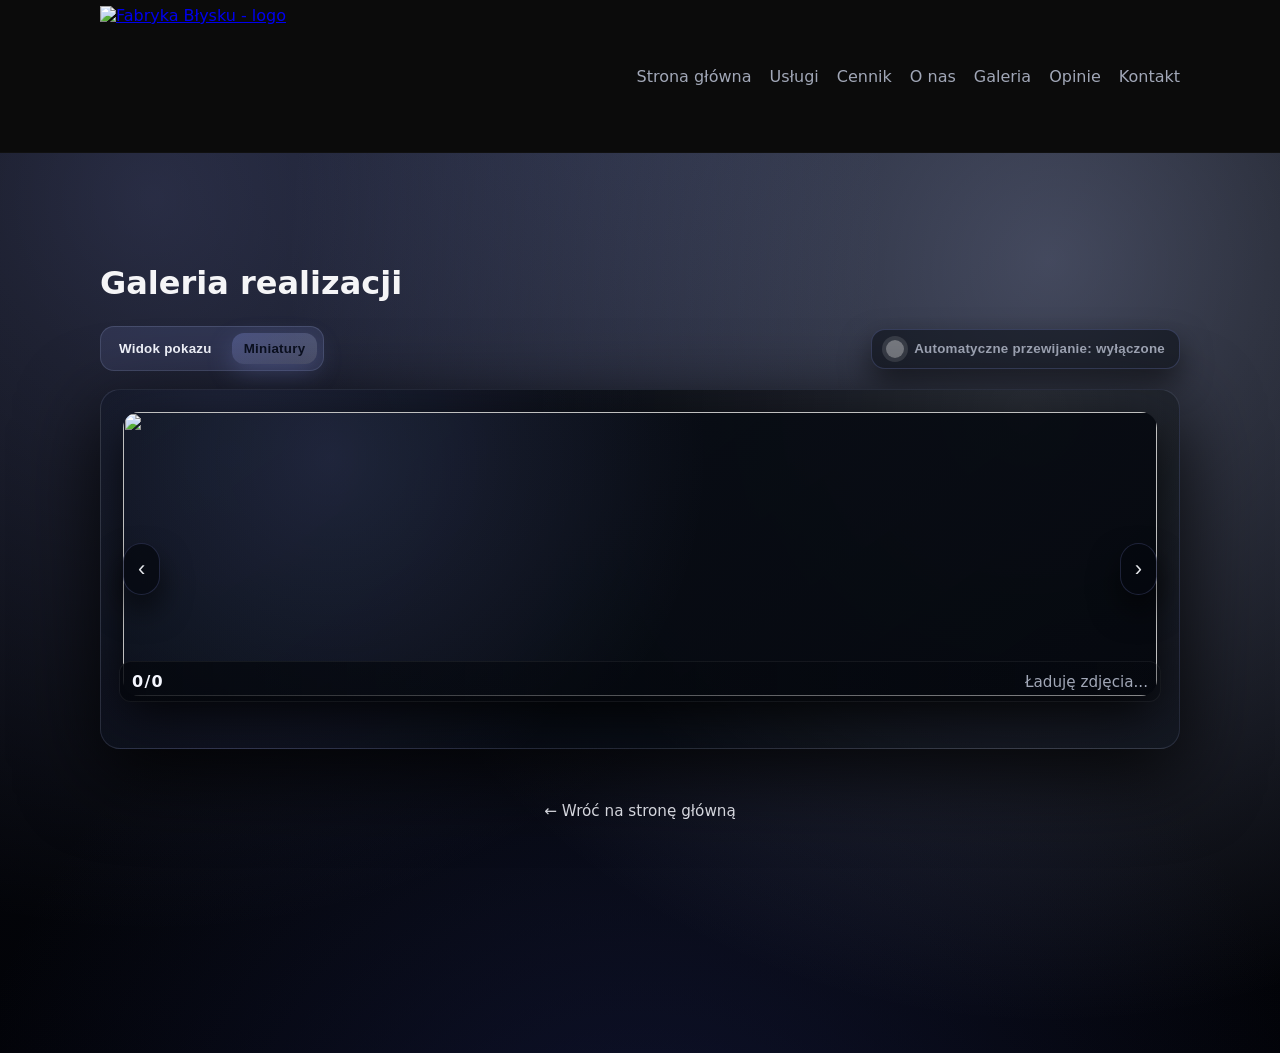
==== commit e08674de: "Remove binary assets and references" ====
--- a/gallery.html
+++ b/gallery.html
@@ -4,7 +4,7 @@
     <meta charset="UTF-8">
     <title>Galeria - Fabryka Błysku</title>
     <meta name="viewport" content="width=device-width, initial-scale=1">
-    <link rel="icon" type="image/svg+xml" href="assets/favicon.svg">
+    <link rel="preload" href="style.css" as="style">
     <link rel="stylesheet" href="style.css">
     <style>
         .gallery-page {
@@ -133,6 +133,54 @@
             max-height: min(88vh, 820px);
             min-height: 360px;
             transition: height 0.35s ease;
+        }
+
+        .gallery-loading {
+            position: absolute;
+            inset: 0;
+            display: grid;
+            place-items: center;
+            background: linear-gradient(145deg, rgba(5, 8, 14, 0.92), rgba(10, 15, 26, 0.88));
+            opacity: 0;
+            pointer-events: none;
+            transition: opacity 0.3s ease;
+            z-index: 3;
+        }
+
+        .gallery-loading.is-active {
+            opacity: 1;
+            pointer-events: auto;
+        }
+
+        .gallery-loading__inner {
+            display: grid;
+            gap: 12px;
+            justify-items: center;
+            text-align: center;
+            color: var(--color-primary-strong, #e5e7eb);
+        }
+
+        .gallery-loading__bubbles {
+            display: inline-flex;
+            align-items: center;
+            gap: 10px;
+        }
+
+        .gallery-loading__bubble {
+            width: 16px;
+            height: 16px;
+            border-radius: 999px;
+            background: linear-gradient(135deg, rgba(148, 163, 255, 0.6), rgba(224, 231, 255, 0.9));
+            box-shadow: 0 0 0 6px rgba(148, 163, 255, 0.16);
+            animation: gallery-bubble 1.4s ease-in-out infinite;
+        }
+
+        .gallery-loading__bubble:nth-child(2) { animation-delay: 0.15s; }
+        .gallery-loading__bubble:nth-child(3) { animation-delay: 0.3s; }
+
+        @keyframes gallery-bubble {
+            0%, 100% { transform: translateY(0); opacity: 0.8; }
+            50% { transform: translateY(-10px); opacity: 1; }
         }
 
         .gallery-visual {
@@ -355,23 +403,33 @@
             <section aria-label="Pokaz slajdów z realizacjami" class="gallery-shell">
                 <div class="gallery-toolbar">
                     <div class="gallery-view-switch" role="group" aria-label="Przełącz widok galerii">
-                        <button class="gallery-chip is-active" type="button" data-view="slider">Widok pokazu</button>
-                        <button class="gallery-chip" type="button" data-view="grid">Miniatury</button>
+                        <button class="gallery-chip" type="button" data-view="slider">Widok pokazu</button>
+                        <button class="gallery-chip is-active" type="button" data-view="grid">Miniatury</button>
                     </div>
-                    <button class="gallery-autoplay-toggle" type="button" aria-pressed="true" aria-label="Przełącz automatyczne przewijanie">
+                    <button class="gallery-autoplay-toggle" type="button" aria-pressed="false" aria-label="Przełącz automatyczne przewijanie">
                         <span class="toggle-dot" aria-hidden="true"></span>
-                        Automatyczne przewijanie: włączone
+                        Automatyczne przewijanie: wyłączone
                     </button>
                 </div>
 
                 <div class="gallery-slider" id="gallery-slider" aria-live="polite">
-                    <div class="gallery-visual">
-                        <img id="gallery-active-image" src="" alt="" loading="lazy">
-                        <div class="gallery-caption">
-                            <span class="gallery-counter" id="gallery-counter">0/0</span>
-                            <span class="gallery-name" id="gallery-name">Ładuję zdjęcia...</span>
+                <div class="gallery-visual">
+                    <img id="gallery-active-image" src="" alt="" loading="lazy">
+                    <div class="gallery-loading" id="gallery-loading" role="status" aria-live="polite">
+                        <div class="gallery-loading__inner">
+                            <div class="gallery-loading__bubbles" aria-hidden="true">
+                                <span class="gallery-loading__bubble"></span>
+                                <span class="gallery-loading__bubble"></span>
+                                <span class="gallery-loading__bubble"></span>
+                            </div>
+                            <p>Trwa wczytywanie zdjęć...</p>
                         </div>
                     </div>
+                    <div class="gallery-caption">
+                        <span class="gallery-counter" id="gallery-counter">0/0</span>
+                        <span class="gallery-name" id="gallery-name">Ładuję zdjęcia...</span>
+                    </div>
+                </div>
 
                     <div class="gallery-slider-nav">
                         <button class="gallery-arrow" type="button" data-direction="prev" aria-label="Poprzednie zdjęcie">‹</button>
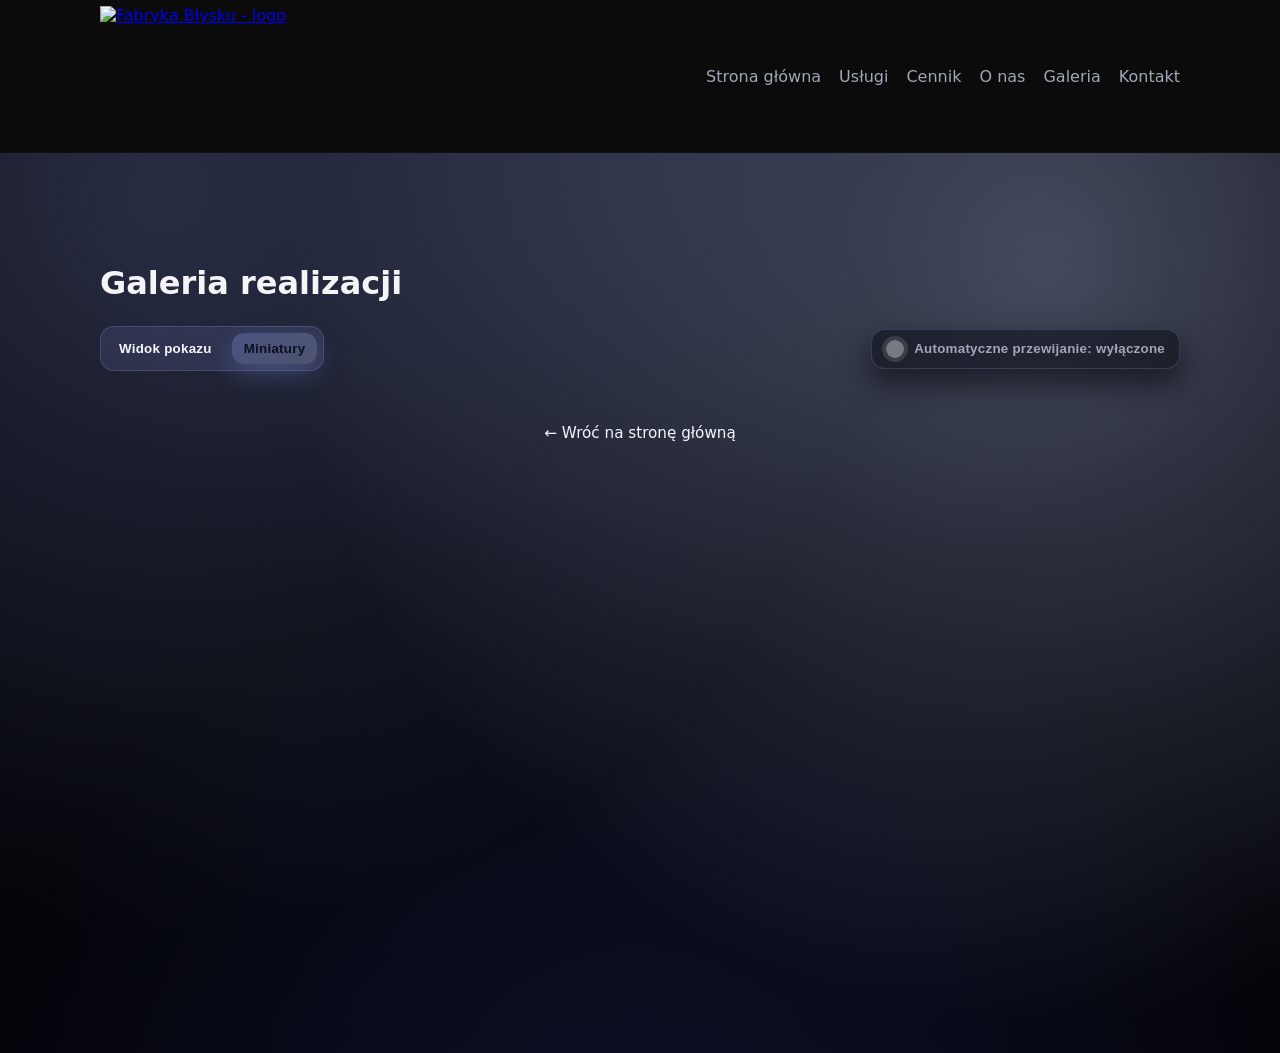
==== commit 7b0a1de6: "Adjust gallery view and contact mail handling" ====
--- a/gallery.html
+++ b/gallery.html
@@ -127,7 +127,7 @@
                         linear-gradient(145deg, rgba(5, 8, 14, 0.94), rgba(10, 15, 26, 0.96));
             box-shadow: 0 24px 80px rgba(0, 0, 0, 0.85);
             border: 1px solid rgba(192, 203, 255, 0.12);
-            display: grid;
+            display: none;
             grid-template-rows: 1fr auto;
             height: var(--active-height, auto);
             max-height: min(88vh, 820px);
@@ -388,7 +388,7 @@
                 <li><a href="index.html#cennik">Cennik</a></li>
                 <li><a href="index.html#onas">O nas</a></li>
                 <li><a href="gallery.html">Galeria</a></li>
-                <li><a href="index.html#opinie">Opinie</a></li>
+                <li class="nav-item-opinie"><a href="index.html#opinie">Opinie</a></li>
                 <li><a href="index.html#kontakt">Kontakt</a></li>
             </ul>
         </nav>
--- a/style.css
+++ b/style.css
@@ -163,6 +163,10 @@
 .nav-links a:hover::after,
 .nav-links a:focus-visible::after {
     width: 100%;
+}
+
+.nav-links .nav-item-opinie {
+    display: none !important;
 }
 
 /* Hamburger */
@@ -806,6 +810,10 @@
 
 /* OPINIE */
 
+#opinie.section-reviews {
+    display: none !important;
+}
+
 .section-reviews .reviews-grid {
     display: grid;
     grid-template-columns: repeat(auto-fit, minmax(260px, 1fr));
--- a/style.css
+++ b/style.css
@@ -163,6 +163,10 @@
 .nav-links a:hover::after,
 .nav-links a:focus-visible::after {
     width: 100%;
+}
+
+.nav-links .nav-item-opinie {
+    display: none !important;
 }
 
 /* Hamburger */
@@ -806,6 +810,10 @@
 
 /* OPINIE */
 
+#opinie.section-reviews {
+    display: none !important;
+}
+
 .section-reviews .reviews-grid {
     display: grid;
     grid-template-columns: repeat(auto-fit, minmax(260px, 1fr));
